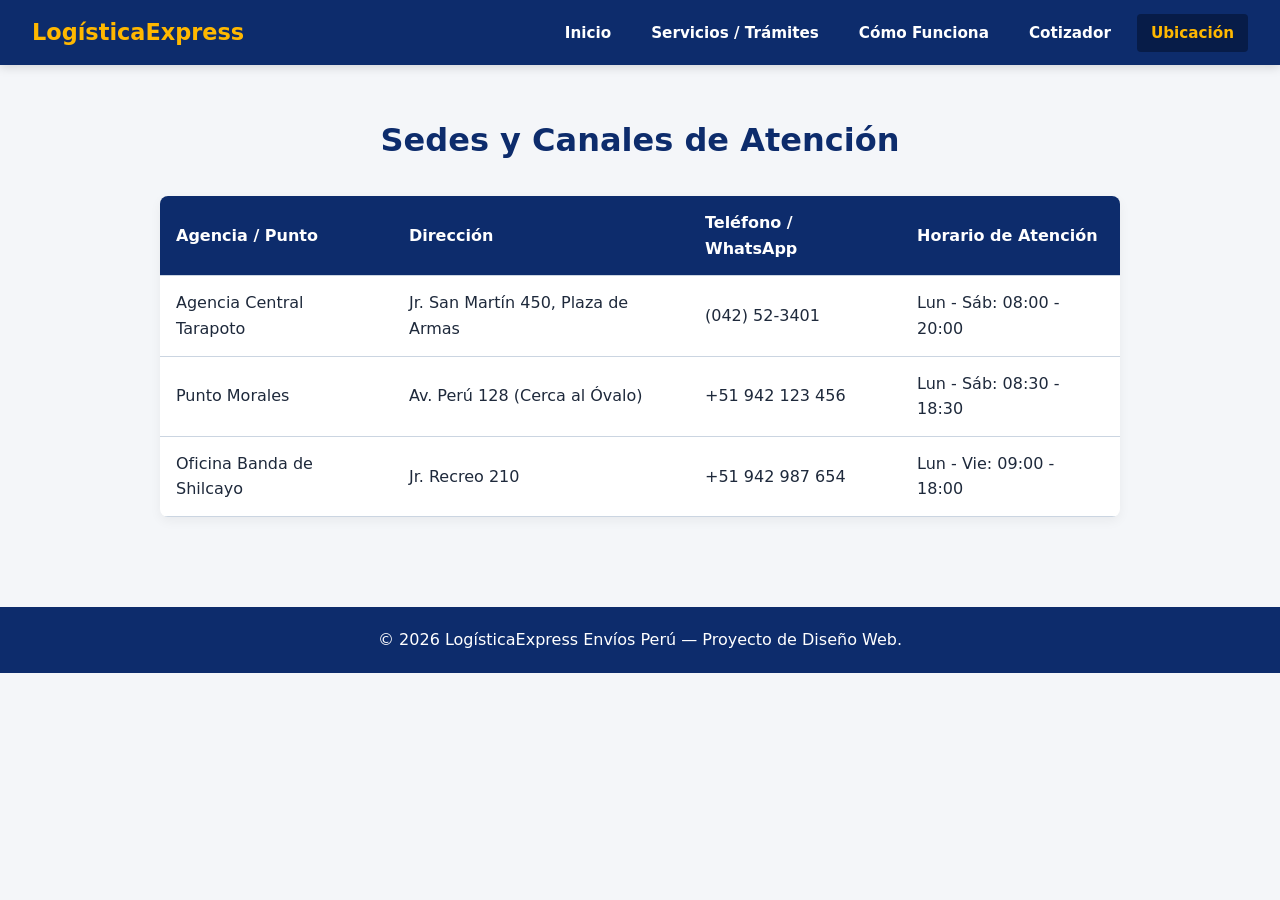
==== HTML/contacto.html @ 8016e5b9 "Mi pagina Web Transportel" ====
<!DOCTYPE html>
<html lang="es">
<head>
  <meta charset="UTF-8">
  <meta name="viewport" content="width=device-width, initial-scale=1.0">
  <title>Ubicación y Contacto | LogísticaExpress</title>
  <link rel="stylesheet" href="../CSS/contacto.css">
</head>
<body>

  <header>
    <div class="logo">LogísticaExpress</div>
    <nav>
      <ul>
        <li><a href="../index.html">Inicio</a></li>
        <li><a href="servicios.html">Servicios / Trámites</a></li>
        <li><a href="requisitos.html">Cómo Funciona</a></li>
        <li><a href="formulario.html">Cotizador</a></li>
        <li><a href="contacto.html" class="active">Ubicación</a></li>
      </ul>
    </nav>
  </header>

  <main>
    <h1>Sedes y Canales de Atención</h1>

    <div class="tabla-contenedor">
      <table>
        <thead>
          <tr>
            <th scope="col">Agencia / Punto</th>
            <th scope="col">Dirección</th>
            <th scope="col">Teléfono / WhatsApp</th>
            <th scope="col">Horario de Atención</th>
          </tr>
        </thead>
        <tbody>
          <tr>
            <td>Agencia Central Tarapoto</td>
            <td>Jr. San Martín 450, Plaza de Armas</td>
            <td>(042) 52-3401</td>
            <td>Lun - Sáb: 08:00 - 20:00</td>
          </tr>
          <tr>
            <td>Punto Morales</td>
            <td>Av. Perú 128 (Cerca al Óvalo)</td>
            <td>+51 942 123 456</td>
            <td>Lun - Sáb: 08:30 - 18:30</td>
          </tr>
          <tr>
            <td>Oficina Banda de Shilcayo</td>
            <td>Jr. Recreo 210</td>
            <td>+51 942 987 654</td>
            <td>Lun - Vie: 09:00 - 18:00</td>
          </tr>
        </tbody>
      </table>
    </div>
  </main>

  <footer>
    <p>&copy; 2026 LogísticaExpress Envíos Perú — Proyecto de Diseño Web.</p>
  </footer>

</body>
</html>
---- CSS/contacto.css ----
:root {
  --amarillo-express: #ffb800;
  --azul-express: #0d2c6c;
  --azul-hover: #071c48;
  --gris-fondo: #f4f6f9;
  --texto-oscuro: #1e293b;
  --blanco: #ffffff;
  --borde: #cbd5e1;
}

* {
  box-sizing: border-box;
  margin: 0;
  padding: 0;
}

body {
  font-family: 'Segoe UI', system-ui, -apple-system, sans-serif;
  color: var(--texto-oscuro);
  background-color: var(--gris-fondo);
  line-height: 1.6;
}

header {
  display: flex;
  justify-content: space-between;
  align-items: center;
  background-color: var(--azul-express);
  color: var(--blanco);
  padding: 0 32px;
  height: 65px;
  position: sticky;
  top: 0;
  z-index: 1000;
  box-shadow: 0 2px 10px rgba(0, 0, 0, 0.15);
}

.logo { font-size: 1.4rem; font-weight: 800; color: var(--amarillo-express); }

header nav ul { list-style: none; display: flex; align-items: center; gap: 12px; }

header nav a {
  color: var(--blanco);
  text-decoration: none;
  font-weight: 600;
  font-size: 0.95rem;
  padding: 10px 14px;
  border-radius: 4px;
  transition: background 0.2s ease, color 0.2s ease;
}

header nav a:hover,
header nav a.active {
  background-color: var(--azul-hover);
  color: var(--amarillo-express);
}

main {
  padding: 50px 20px;
  max-width: 1000px;
  margin: 0 auto;
}

h1 {
  color: var(--azul-express);
  text-align: center;
  font-size: 2rem;
  margin-bottom: 30px;
}

/* Tabla Responsiva */
.tabla-contenedor {
  width: 100%;
  overflow-x: auto;
  background-color: var(--blanco);
  border-radius: 8px;
  box-shadow: 0 4px 12px rgba(0, 0, 0, 0.05);
}

table {
  width: 100%;
  border-collapse: collapse;
  min-width: 500px;
}

th, td {
  padding: 14px 16px;
  text-align: left;
  border-bottom: 1px solid var(--borde);
}

th {
  background-color: var(--azul-express);
  color: var(--blanco);
  font-weight: 600;
}

tr:hover {
  background-color: #f8fafc;
}

footer {
  background-color: var(--azul-express);
  color: var(--blanco);
  text-align: center;
  padding: 20px;
  margin-top: 40px;
}

@media (max-width: 768px) {
  header { height: auto; padding: 12px 16px; flex-direction: column; gap: 10px; }
  header nav ul { flex-wrap: wrap; justify-content: center; }
}
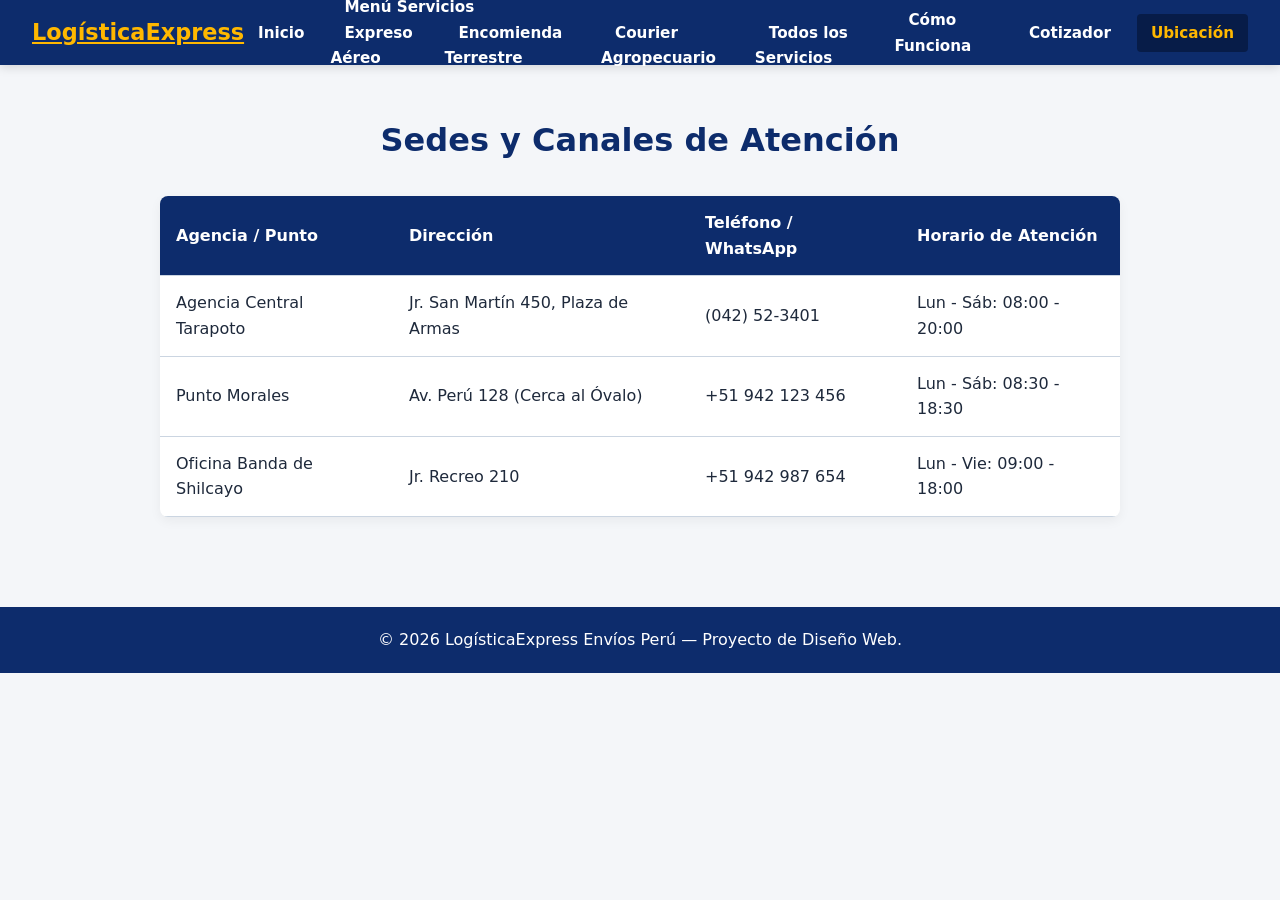
==== commit 0ae9a7b5: "Update contacto.html" ====
--- a/HTML/contacto.html
+++ b/HTML/contacto.html
@@ -9,11 +9,19 @@
 <body>
 
   <header>
-    <div class="logo">LogísticaExpress</div>
+    <a href="../index.html" class="logo">LogísticaExpress</a>
     <nav>
       <ul>
         <li><a href="../index.html">Inicio</a></li>
-        <li><a href="servicios.html">Servicios / Trámites</a></li>
+        <li class="dropdown">
+          <a href="servicios.html" class="dropdown-btn">Menú Servicios</a>
+          <ul class="dropdown-menu">
+            <li><a href="expresoaereo.html">Expreso Aéreo</a></li>
+            <li><a href="encomiendaterrestre.html">Encomienda Terrestre</a></li>
+            <li><a href="courieragropecuario.html">Courier Agropecuario</a></li>
+            <li><a href="servicios.html">Todos los Servicios</a></li>
+          </ul>
+        </li>
         <li><a href="requisitos.html">Cómo Funciona</a></li>
         <li><a href="formulario.html">Cotizador</a></li>
         <li><a href="contacto.html" class="active">Ubicación</a></li>
@@ -63,4 +71,4 @@
   </footer>
 
 </body>
-</html>+</html>
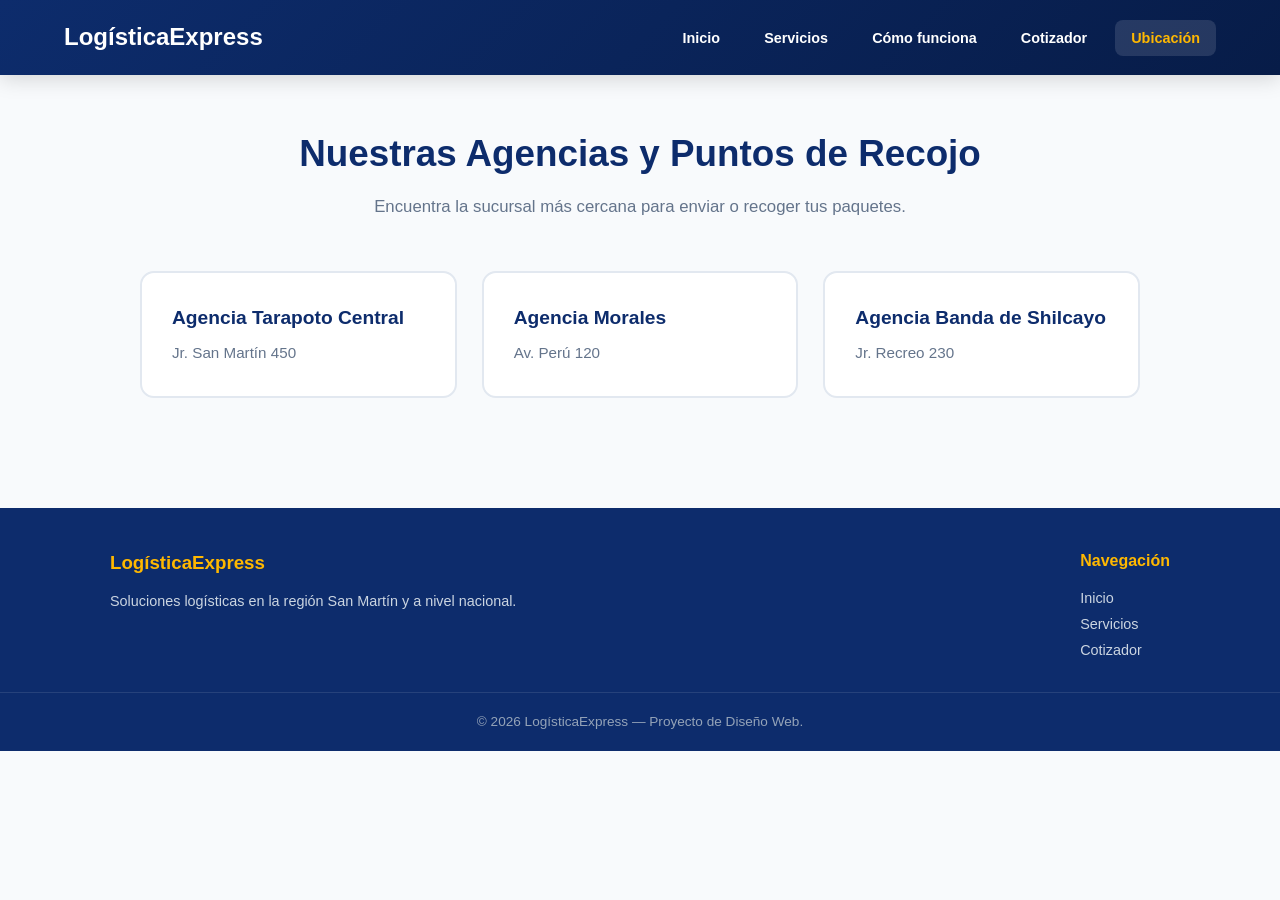
==== commit 6da784a2: "Update contacto.html" ====
--- a/HTML/contacto.html
+++ b/HTML/contacto.html
@@ -3,26 +3,27 @@
 <head>
   <meta charset="UTF-8">
   <meta name="viewport" content="width=device-width, initial-scale=1.0">
-  <title>Ubicación y Contacto | LogísticaExpress</title>
-  <link rel="stylesheet" href="../CSS/contacto.css">
+  <meta name="description" content="Ubicación y puntos de recojo - LogísticaExpress">
+  <title>Ubicación y Agencias — LogísticaExpress</title>
+  <link rel="stylesheet" href="../CSS/servicios.css">
 </head>
 <body>
 
+  <!-- ENCABEZADO Y NAVEGACIÓN -->
   <header>
     <a href="../index.html" class="logo">LogísticaExpress</a>
     <nav>
       <ul>
         <li><a href="../index.html">Inicio</a></li>
+        <li><a href="servicios.html">Servicios</a></li>
         <li class="dropdown">
-          <a href="servicios.html" class="dropdown-btn">Menú Servicios</a>
+          <a href="requisitos.html">Cómo funciona</a>
           <ul class="dropdown-menu">
-            <li><a href="expresoaereo.html">Expreso Aéreo</a></li>
-            <li><a href="encomiendaterrestre.html">Encomienda Terrestre</a></li>
-            <li><a href="courieragropecuario.html">Courier Agropecuario</a></li>
-            <li><a href="servicios.html">Todos los Servicios</a></li>
+            <li><a href="requisitos.html#pasos">Pasos para enviar</a></li>
+            <li><a href="requisitos.html#requisitos">Requisitos por tipo</a></li>
+            <li><a href="requisitos.html#prohibidos">Artículos prohibidos</a></li>
           </ul>
         </li>
-        <li><a href="requisitos.html">Cómo Funciona</a></li>
         <li><a href="formulario.html">Cotizador</a></li>
         <li><a href="contacto.html" class="active">Ubicación</a></li>
       </ul>
@@ -30,44 +31,47 @@
   </header>
 
   <main>
-    <h1>Sedes y Canales de Atención</h1>
+    <section class="page-header">
+      <h1>Nuestras Agencias y Puntos de Recojo</h1>
+      <p class="subtitulo">Encuentra la sucursal más cercana para enviar o recoger tus paquetes.</p>
+    </section>
 
-    <div class="tabla-contenedor">
-      <table>
-        <thead>
-          <tr>
-            <th scope="col">Agencia / Punto</th>
-            <th scope="col">Dirección</th>
-            <th scope="col">Teléfono / WhatsApp</th>
-            <th scope="col">Horario de Atención</th>
-          </tr>
-        </thead>
-        <tbody>
-          <tr>
-            <td>Agencia Central Tarapoto</td>
-            <td>Jr. San Martín 450, Plaza de Armas</td>
-            <td>(042) 52-3401</td>
-            <td>Lun - Sáb: 08:00 - 20:00</td>
-          </tr>
-          <tr>
-            <td>Punto Morales</td>
-            <td>Av. Perú 128 (Cerca al Óvalo)</td>
-            <td>+51 942 123 456</td>
-            <td>Lun - Sáb: 08:30 - 18:30</td>
-          </tr>
-          <tr>
-            <td>Oficina Banda de Shilcayo</td>
-            <td>Jr. Recreo 210</td>
-            <td>+51 942 987 654</td>
-            <td>Lun - Vie: 09:00 - 18:00</td>
-          </tr>
-        </tbody>
-      </table>
-    </div>
+    <!-- PUNTOS DE RECOJO CON ANIMACIÓN ESCALONADA -->
+    <section class="puntos-recojo-grid">
+      <div class="punto-card" style="--i: 1;">
+        <h3>Agencia Tarapoto Central</h3>
+        <p>Jr. San Martín 450</p>
+      </div>
+      <div class="punto-card" style="--i: 2;">
+        <h3>Agencia Morales</h3>
+        <p>Av. Perú 120</p>
+      </div>
+      <div class="punto-card" style="--i: 3;">
+        <h3>Agencia Banda de Shilcayo</h3>
+        <p>Jr. Recreo 230</p>
+      </div>
+    </section>
   </main>
 
+  <!-- PIE DE PÁGINA -->
   <footer>
-    <p>&copy; 2026 LogísticaExpress Envíos Perú — Proyecto de Diseño Web.</p>
+    <div class="footer-container">
+      <div class="footer-col">
+        <h3>LogísticaExpress</h3>
+        <p>Soluciones logísticas en la región San Martín y a nivel nacional.</p>
+      </div>
+      <div class="footer-col">
+        <h4>Navegación</h4>
+        <ul>
+          <li><a href="../index.html">Inicio</a></li>
+          <li><a href="servicios.html">Servicios</a></li>
+          <li><a href="formulario.html">Cotizador</a></li>
+        </ul>
+      </div>
+    </div>
+    <div class="footer-bottom">
+      <p>&copy; 2026 LogísticaExpress — Proyecto de Diseño Web.</p>
+    </div>
   </footer>
 
 </body>
--- a/CSS/servicios.css
+++ b/CSS/servicios.css
@@ -0,0 +1,526 @@
+/* ==================== VARIABLES GLOBAL Y RESET ==================== */
+:root {
+  --amarillo-express: #ffb800;
+  --amarillo-hover: #e0a200;
+  --azul-express: #0d2c6c;
+  --azul-hover: #071c48;
+  --gris-fondo: #f8fafc;
+  --texto-oscuro: #0f172a;
+  --texto-mutado: #64748b;
+  --blanco: #ffffff;
+  --borde: #e2e8f0;
+  --sombra: 0 10px 30px -5px rgba(13, 44, 108, 0.08);
+}
+
+* {
+  box-sizing: border-box;
+  margin: 0;
+  padding: 0;
+}
+
+html {
+  scroll-behavior: smooth;
+}
+
+body {
+  font-family: 'Plus Jakarta Sans', 'Segoe UI', Arial, sans-serif;
+  color: var(--texto-oscuro);
+  background-color: var(--gris-fondo);
+  line-height: 1.6;
+}
+
+h1, h2, h3, h4 {
+  font-family: 'Poppins', 'Segoe UI', Arial, sans-serif;
+}
+
+/* ==================== ENCABEZADO Y NAVEGACIÓN ==================== */
+header {
+  display: flex;
+  justify-content: space-between;
+  align-items: center;
+  /* EFECTO 1: Degradado en el encabezado */
+  background: linear-gradient(135deg, var(--azul-express) 0%, var(--azul-hover) 100%);
+  padding: 0 5%;
+  height: 75px;
+  position: sticky;
+  top: 0;
+  z-index: 1000;
+  box-shadow: 0 4px 20px rgba(0, 0, 0, 0.15);
+}
+
+.logo {
+  font-size: 1.5rem;
+  font-weight: 800;
+  color: var(--blanco);
+  text-decoration: none;
+}
+
+header nav ul {
+  list-style: none;
+  display: flex;
+  align-items: center;
+  gap: 12px;
+}
+
+/* TRANSICIÓN 3: Color en el menú */
+header nav a {
+  color: var(--blanco);
+  text-decoration: none;
+  font-weight: 600;
+  font-size: 0.9rem;
+  padding: 10px 16px;
+  border-radius: 8px;
+  transition: color 0.3s ease, background-color 0.3s ease;
+}
+
+header nav a:hover,
+header nav a.active {
+  background-color: rgba(255, 255, 255, 0.12);
+  color: var(--amarillo-express);
+}
+
+/* Menú Desplegable (Dropdown) */
+.dropdown {
+  position: relative;
+}
+
+.dropdown-menu {
+  display: none;
+  position: absolute;
+  top: 100%;
+  left: 0;
+  background-color: var(--azul-express);
+  min-width: 240px;
+  box-shadow: 0 15px 30px rgba(0, 0, 0, 0.2);
+  border-radius: 0 0 12px 12px;
+  overflow: hidden;
+  border-top: 3px solid var(--amarillo-express);
+  list-style: none;
+  padding: 6px 0;
+}
+
+.dropdown:hover .dropdown-menu {
+  display: block;
+}
+
+.dropdown-menu a {
+  display: block;
+  padding: 12px 20px;
+  border-radius: 0;
+  font-size: 0.88rem;
+  color: var(--blanco);
+}
+
+.dropdown-menu a:hover {
+  background-color: var(--azul-hover);
+  color: var(--amarillo-express);
+}
+
+/* ==================== ESTRUCTURA PRINCIPAL ==================== */
+main {
+  padding: 50px 20px;
+  max-width: 1150px;
+  margin: 0 auto;
+}
+
+.page-header {
+  text-align: center;
+  margin-bottom: 50px;
+}
+
+.page-header h1 {
+  font-size: 2.3rem;
+  color: var(--azul-express);
+  margin-bottom: 10px;
+}
+
+.subtitulo {
+  color: var(--texto-mutado);
+  font-size: 1.05rem;
+}
+
+.seccion-bloque {
+  margin-bottom: 70px;
+  scroll-margin-top: 100px;
+}
+
+.seccion-titulo {
+  margin-bottom: 30px;
+  border-bottom: 2px solid var(--borde);
+  padding-bottom: 12px;
+}
+
+.seccion-titulo h2 {
+  color: var(--azul-express);
+  font-size: 1.6rem;
+}
+
+.seccion-titulo p {
+  color: var(--texto-mutado);
+  font-size: 0.95rem;
+}
+
+/* ==================== TARJETAS DE SERVICIOS ==================== */
+.servicios-grid {
+  display: grid;
+  grid-template-columns: repeat(auto-fit, minmax(320px, 1fr));
+  gap: 30px;
+}
+
+.servicio-card {
+  background-color: var(--blanco);
+  border-radius: 14px;
+  overflow: hidden;
+  box-shadow: var(--sombra);
+  border: 1px solid var(--borde);
+  transition: transform 0.3s ease;
+}
+
+.servicio-card:hover {
+  transform: translateY(-5px);
+}
+
+.card-img {
+  height: 180px;
+  overflow: hidden;
+}
+
+.card-img img {
+  width: 100%;
+  height: 100%;
+  object-fit: cover;
+}
+
+.servicio-content {
+  padding: 22px;
+}
+
+.servicio-content h3 {
+  color: var(--azul-express);
+  font-size: 1.2rem;
+  margin-top: 8px;
+  margin-bottom: 10px;
+}
+
+.servicio-content p {
+  color: var(--texto-mutado);
+  font-size: 0.92rem;
+  margin-bottom: 15px;
+}
+
+.etiqueta-tag {
+  display: inline-block;
+  padding: 5px 12px;
+  border-radius: 20px;
+  font-size: 0.78rem;
+  font-weight: 700;
+}
+
+.tag-aereo {
+  background-color: #e0f2fe;
+  color: #0369a1;
+}
+
+.tag-terrestre {
+  background-color: #dcfce7;
+  color: #15803d;
+}
+
+.tag-agro {
+  background-color: #fef3c7;
+  color: #b45309;
+}
+
+/* TRANSICIÓN 2: Color en el botón */
+.btn {
+  display: inline-block;
+  padding: 8px 16px;
+  background-color: var(--azul-express);
+  color: var(--blanco);
+  text-decoration: none;
+  border-radius: 6px;
+  font-size: 0.88rem;
+  font-weight: 600;
+  transition: background-color 0.3s ease, color 0.3s ease;
+}
+
+.btn:hover {
+  background-color: var(--amarillo-express);
+  color: var(--azul-express);
+}
+
+/* ==================== TRÁMITES ESPECIALES ==================== */
+.tramites-container {
+  display: grid;
+  grid-template-columns: repeat(auto-fit, minmax(280px, 1fr));
+  gap: 24px;
+}
+
+.tramite-box {
+  background-color: var(--blanco);
+  padding: 30px;
+  border-radius: 14px;
+  border: 1px solid var(--borde);
+  box-shadow: var(--sombra);
+  text-align: left;
+}
+
+.tramite-box h3 {
+  color: var(--azul-express);
+  margin-bottom: 10px;
+  font-size: 1.15rem;
+}
+
+.tramite-box p {
+  color: var(--texto-mutado);
+  font-size: 0.9rem;
+}
+
+/* ==================== TABLA DE CATÁLOGO ==================== */
+.tabla-responsive {
+  overflow-x: auto;
+  background: var(--blanco);
+  border-radius: 12px;
+  box-shadow: var(--sombra);
+}
+
+.catalogo-tabla {
+  width: 100%;
+  border-collapse: collapse;
+  text-align: left;
+}
+
+.catalogo-tabla th,
+.catalogo-tabla td {
+  padding: 16px 20px;
+  border-bottom: 1px solid var(--borde);
+}
+
+.catalogo-tabla th {
+  background-color: var(--azul-express);
+  color: var(--blanco);
+  font-size: 0.95rem;
+}
+
+.catalogo-tabla tr:last-child td {
+  border-bottom: none;
+}
+
+/* ==================== PIE DE PÁGINA ==================== */
+footer {
+  background-color: var(--azul-express);
+  color: var(--blanco);
+  padding-top: 40px;
+  margin-top: 60px;
+}
+
+.footer-container {
+  max-width: 1100px;
+  margin: 0 auto;
+  padding: 0 20px 30px;
+  display: flex;
+  justify-content: space-between;
+  flex-wrap: wrap;
+  gap: 20px;
+}
+
+.footer-col h3,
+.footer-col h4 {
+  color: var(--amarillo-express);
+  margin-bottom: 12px;
+}
+
+.footer-col p {
+  color: #cbd5e1;
+  font-size: 0.9rem;
+  margin-bottom: 6px;
+}
+
+.footer-col ul {
+  list-style: none;
+}
+
+.footer-col ul a {
+  color: #cbd5e1;
+  text-decoration: none;
+  font-size: 0.9rem;
+}
+
+.footer-col ul a:hover {
+  color: var(--amarillo-express);
+}
+
+.footer-bottom {
+  border-top: 1px solid rgba(255, 255, 255, 0.1);
+  text-align: center;
+  padding: 18px;
+  font-size: 0.85rem;
+  color: #94a3b8;
+}
+
+/* ==================== RESPONSIVO ==================== */
+@media (max-width: 768px) {
+  header {
+    flex-direction: column;
+    height: auto;
+    padding: 15px;
+    gap: 15px;
+  }
+
+  header nav ul {
+    flex-wrap: wrap;
+    justify-content: center;
+  }
+
+  .dropdown-menu {
+    position: static;
+    border-top: none;
+    box-shadow: none;
+    background-color: rgba(255, 255, 255, 0.05);
+    border-radius: 6px;
+  }
+
+  .page-header h1 {
+    font-size: 1.8rem;
+  }
+} /* <--- LA MEDIA QUERY DEBE CERRAR AQUÍ */
+
+/* ==================== FORMULARIO COTIZADOR (RF-30.1) ==================== */
+.cotizador-card {
+  background-color: var(--blanco);
+  max-width: 550px;
+  margin: 0 auto;
+  padding: 35px;
+  border-radius: 16px;
+  border: 1px solid var(--borde);
+  box-shadow: var(--sombra);
+}
+
+.cotizador-form {
+  display: flex;
+  flex-direction: column;
+  gap: 20px;
+}
+
+.form-group {
+  display: flex;
+  flex-direction: column;
+  gap: 8px;
+  text-align: left;
+}
+
+.form-group label {
+  font-weight: 700;
+  font-size: 0.9rem;
+  color: var(--azul-express);
+}
+
+.form-group select,
+.form-group input {
+  width: 100%;
+  padding: 12px 16px;
+  border: 1px solid var(--borde);
+  border-radius: 8px;
+  font-size: 0.95rem;
+  background-color: var(--gris-fondo);
+  outline: none;
+}
+
+.form-group select:focus,
+.form-group input:focus {
+  border-color: var(--azul-express);
+}
+
+/* TRANSICIÓN 2: Color en el botón de cotización */
+.btn-cotizar {
+  background-color: var(--azul-express);
+  color: var(--blanco);
+  border: none;
+  padding: 14px 20px;
+  border-radius: 8px;
+  font-size: 1rem;
+  font-weight: 700;
+  cursor: pointer;
+  margin-top: 10px;
+  transition: background-color 0.4s ease, color 0.4s ease;
+}
+
+.btn-cotizar:hover {
+  background-color: var(--amarillo-express);
+  color: var(--azul-express);
+}
+
+/* ANIMACIÓN 2: Confirmación animada al cotizar */
+.confirmacion-cotizacion {
+  display: block;
+  margin-top: 25px;
+  padding: 16px;
+  background-color: #dcfce7;
+  color: #15803d;
+  border: 1px solid #bbf7d0;
+  border-radius: 10px;
+  font-weight: 700;
+  font-size: 1.1rem;
+  text-align: center;
+  animation: confirmacionPop 0.5s cubic-bezier(0.175, 0.885, 0.32, 1.275);
+}
+
+@keyframes confirmacionPop {
+  0% {
+    opacity: 0;
+    transform: scale(0.5);
+  }
+  100% {
+    opacity: 1;
+    transform: scale(1);
+  }
+}
+/* ==================== PUNTOS DE RECOJO Y UBICACIÓN ==================== */
+.puntos-recojo-grid {
+  display: grid;
+  grid-template-columns: repeat(auto-fit, minmax(280px, 1fr));
+  gap: 25px;
+  max-width: 1000px;
+  margin: 0 auto;
+}
+
+/* ANIMACIÓN 3 Y TRANSICIÓN 1: Aparición progresiva y cambio de color */
+.punto-card {
+  background-color: var(--blanco);
+  border: 2px solid var(--borde);
+  padding: 30px;
+  border-radius: 14px;
+  text-align: left;
+  opacity: 0;
+  animation: aparicionProgresiva 0.6s ease forwards;
+  animation-delay: calc(var(--i, 1) * 0.2s);
+  transition: background-color 0.3s ease, border-color 0.3s ease, transform 0.3s ease;
+}
+
+.punto-card:hover {
+  background-color: #eef4ff; /* Variable --azul-claro */
+  border-color: var(--azul-express);
+  transform: translateY(-4px);
+}
+
+.punto-card h3 {
+  color: var(--azul-express);
+  font-size: 1.2rem;
+  margin-bottom: 8px;
+}
+
+.punto-card p {
+  color: var(--texto-mutado);
+  font-size: 0.95rem;
+}
+
+@keyframes aparicionProgresiva {
+  from {
+    opacity: 0;
+    transform: translateY(20px);
+  }
+  to {
+    opacity: 1;
+    transform: translateY(0);
+  }
+}
